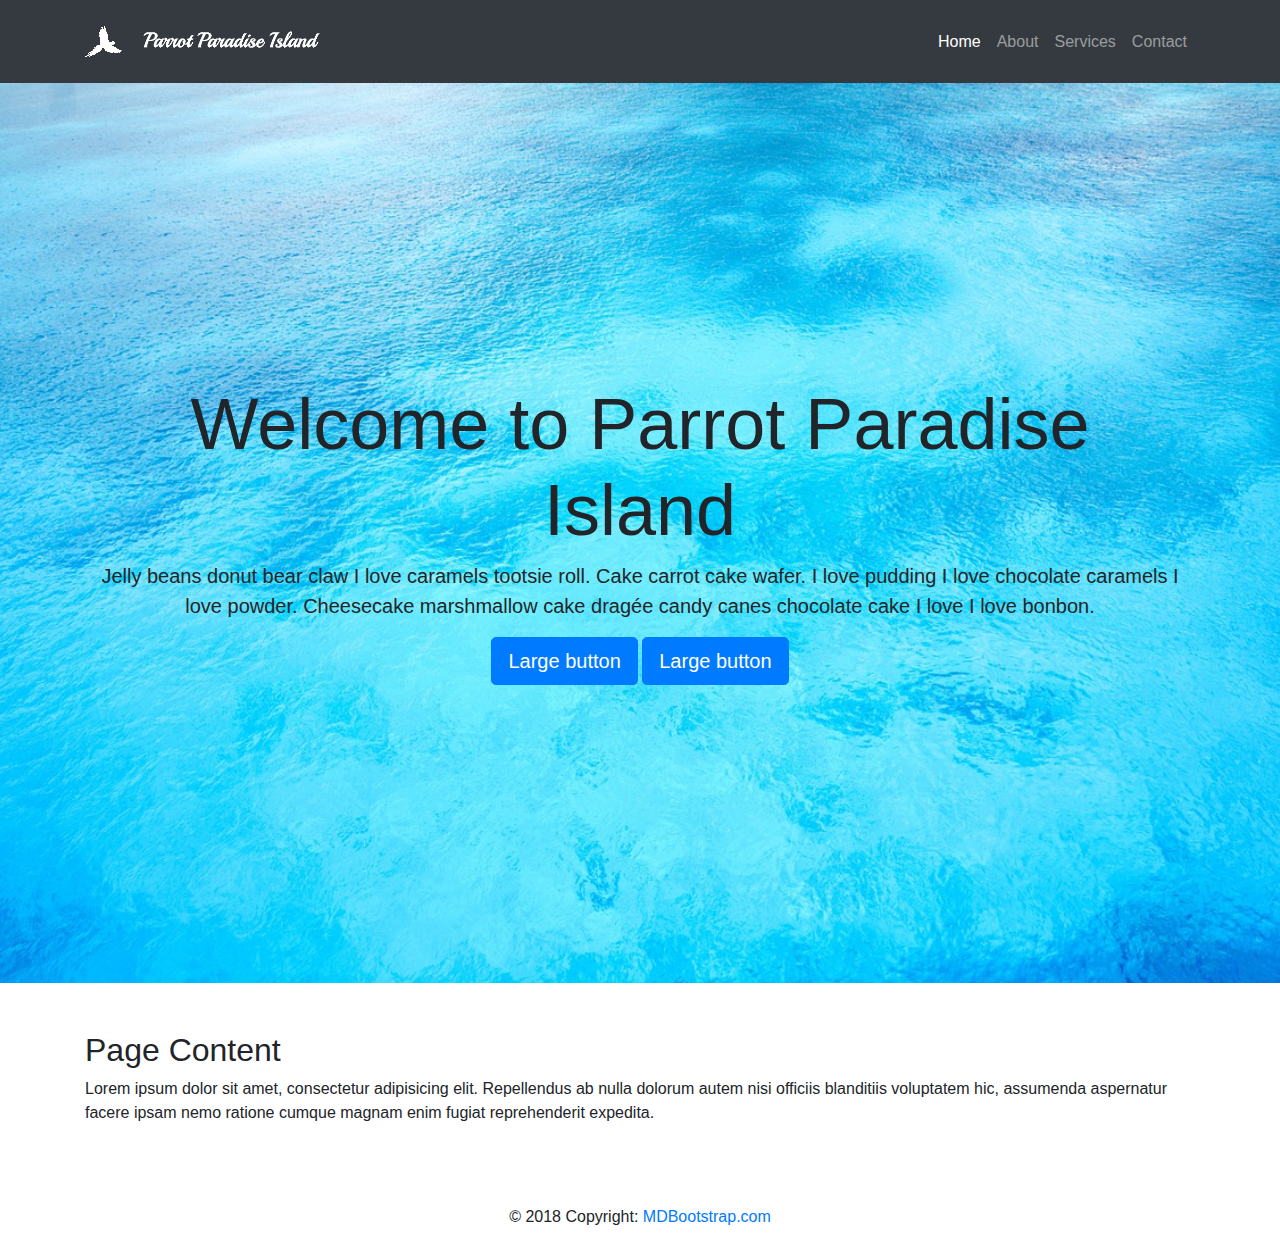
==== index.html @ 97ec455e "dag 2" ====
<!doctype html>
<html class="no-js" lang="">

<head>
  <meta charset="utf-8">
  <title></title>
  <meta name="description" content="">
  <meta name="viewport" content="width=device-width, initial-scale=1">

  <link rel="manifest" href="">
  <link rel="icon" href="images/flyingbird.png">
  <!-- Place favicon.ico in the root directory -->
  <link rel="stylesheet" href="css/bootstrap.css">
  <link rel="stylesheet" href="css/normalize.css">
  <link rel="stylesheet" href="css/main.css">
  <link rel="stylesheet" href="css/bootstrap-grid.css">
  <link rel="stylesheet" href="css/bootstrap-reboot.css">


  <meta name="theme-color" content="#fafafa">
</head>

<body>

  <!--[if IE]>
    <p class="browserupgrade">You are using an <strong>outdated</strong> browser. Please <a href="https://browsehappy.com/">upgrade your browser</a> to improve your experience and security.</p>
  <![endif]-->

  <!-- Add your site or application content here -->

  <!-- Navigation -->
<nav class="navbar navbar-expand-lg navbar-dark bg-dark static-top">
  <div class="container">
    <a class="navbar-brand" href="index.html">
        <img class="flyingbird" src="images/flyingbird.png" alt="Parrot Paradise Logo" >
      <img src="images/textlogo.png" alt="Parrot Paradise Logo">

        </a>
    <button class="navbar-toggler" type="button" data-toggle="collapse" data-target="#navbarResponsive" aria-controls="navbarResponsive" aria-expanded="false" aria-label="Toggle navigation">
          <span class="navbar-toggler-icon"></span>
        </button>
    <div class="collapse navbar-collapse" id="navbarResponsive">
      <ul class="navbar-nav ml-auto">
        <li class="nav-item active">
          <a class="nav-link" href="index.html">Home
                <span class="sr-only">(current)</span>
              </a>
        </li>
        <li class="nav-item">
          <a class="nav-link" href="#">About</a>
        </li>
        <li class="nav-item">
          <a class="nav-link" href="#">Services</a>
        </li>
        <li class="nav-item">
          <a class="nav-link" href="#">Contact</a>
        </li>
      </ul>
    </div>
  </div>
</nav>


<!-- Full Page Image Header with Vertically Centered Content -->
<header class="masthead">
  <div class="container h-100">
    <div class="row h-100 align-items-center">
      <div class="col-12 text-center">
        <h1 class="display-3">Welcome to Parrot Paradise Island</h1>
        <p class="lead">
            Jelly beans donut bear claw I love caramels tootsie roll. Cake carrot
            cake wafer. I love pudding I love chocolate caramels I love powder. Cheesecake marshmallow cake dragée candy canes chocolate cake I love I love bonbon.</p>
        <button type="button" class="btn btn-primary btn-lg">Large button</button>
        <button type="button" class="btn btn-primary btn-lg">Large button</button>
      </div>
    </div>
  </div>
</header>

<!-- Page Content -->
<section class="py-5">
  <div class="container">
    <h2 class="font-weight-light">Page Content</h2>
    <p>Lorem ipsum dolor sit amet, consectetur adipisicing elit. Repellendus ab nulla dolorum autem nisi officiis blanditiis voluptatem hic, assumenda aspernatur facere ipsam nemo ratione cumque magnam enim fugiat reprehenderit expedita.</p>
  </div>
</section>


<!-- Footer -->
<footer class="page-footer font-small blue">

  <!-- Copyright -->
  <div class="footer-copyright text-center py-3">© 2018 Copyright:
    <a href="https://mdbootstrap.com/education/bootstrap/"> MDBootstrap.com</a>
  </div>
  <!-- Copyright -->

</footer>


<script src="https://code.jquery.com/jquery-3.3.1.slim.min.js" integrity="sha384-q8i/X+965DzO0rT7abK41JStQIAqVgRVzpbzo5smXKp4YfRvH+8abtTE1Pi6jizo" crossorigin="anonymous"></script>
<script src="https://cdnjs.cloudflare.com/ajax/libs/popper.js/1.14.7/umd/popper.min.js" integrity="sha384-UO2eT0CpHqdSJQ6hJty5KVphtPhzWj9WO1clHTMGa3JDZwrnQq4sF86dIHNDz0W1" crossorigin="anonymous"></script>
<script src="https://stackpath.bootstrapcdn.com/bootstrap/4.3.1/js/bootstrap.min.js" integrity="sha384-JjSmVgyd0p3pXB1rRibZUAYoIIy6OrQ6VrjIEaFf/nJGzIxFDsf4x0xIM+B07jRM" crossorigin="anonymous"></script>
  <script src="js/vendor/modernizr-3.7.1.min.js"></script>
  <script src="https://code.jquery.com/jquery-3.4.1.min.js" integrity="sha256-CSXorXvZcTkaix6Yvo6HppcZGetbYMGWSFlBw8HfCJo=" crossorigin="anonymous"></script>
  <script>window.jQuery || document.write('<script src="js/vendor/jquery-3.4.1.min.js"><\/script>')</script>

  <script src="js/plugins.js"></script>
  <script src="js/main.js"></script>

  <!-- Google Analytics: change UA-XXXXX-Y to be your site's ID. -->
  <script>
    window.ga = function () { ga.q.push(arguments) }; ga.q = []; ga.l = +new Date;
    ga('create', 'UA-XXXXX-Y', 'auto'); ga('set','transport','beacon'); ga('send', 'pageview')
  </script>
  <script src="https://www.google-analytics.com/analytics.js" async></script>

</body>

</html>
---- css/main.css ----
/*! HTML5 Boilerplate v7.2.0 | MIT License | https://html5boilerplate.com/ */

/* main.css 2.0.0 | MIT License | https://github.com/h5bp/main.css#readme */
/*
 * What follows is the result of much research on cross-browser styling.
 * Credit left inline and big thanks to Nicolas Gallagher, Jonathan Neal,
 * Kroc Camen, and the H5BP dev community and team.
 */

/* ==========================================================================
   Base styles: opinionated defaults
   ========================================================================== */

html {
  color: #222;
  font-size: 1em;
  line-height: 1.4;
}

/*
 * Remove text-shadow in selection highlight:
 * https://twitter.com/miketaylr/status/12228805301
 *
 * Vendor-prefixed and regular ::selection selectors cannot be combined:
 * https://stackoverflow.com/a/16982510/7133471
 *
 * Customize the background color to match your design.
 */

::-moz-selection {
  background: #b3d4fc;
  text-shadow: none;
}

::selection {
  background: #b3d4fc;
  text-shadow: none;
}

/*
 * A better looking default horizontal rule
 */

hr {
  display: block;
  height: 1px;
  border: 0;
  border-top: 1px solid #ccc;
  margin: 1em 0;
  padding: 0;
}

/*
 * Remove the gap between audio, canvas, iframes,
 * images, videos and the bottom of their containers:
 * https://github.com/h5bp/html5-boilerplate/issues/440
 */

audio,
canvas,
iframe,
img,
svg,
video {
  vertical-align: middle;
}

/*
 * Remove default fieldset styles.
 */

fieldset {
  border: 0;
  margin: 0;
  padding: 0;
}

/*
 * Allow only vertical resizing of textareas.
 */

textarea {
  resize: vertical;
}

/* ==========================================================================
   Browser Upgrade Prompt
   ========================================================================== */

.browserupgrade {
  margin: 0.2em 0;
  background: #ccc;
  color: #000;
  padding: 0.2em 0;
}

/* ==========================================================================
   Author's custom styles
   ========================================================================== */

/* ==========================================================================
   Helper classes
   ========================================================================== */

/*
 * Hide visually and from screen readers
 */

.hidden {
  display: none !important;
}

/*
* Hide only visually, but have it available for screen readers:
* https://snook.ca/archives/html_and_css/hiding-content-for-accessibility
*
* 1. For long content, line feeds are not interpreted as spaces and small width
*    causes content to wrap 1 word per line:
*    https://medium.com/@jessebeach/beware-smushed-off-screen-accessible-text-5952a4c2cbfe
*/

.sr-only {
  border: 0;
  clip: rect(0, 0, 0, 0);
  height: 1px;
  margin: -1px;
  overflow: hidden;
  padding: 0;
  position: absolute;
  white-space: nowrap;
  width: 1px;
  /* 1 */
}

/*
* Extends the .sr-only class to allow the element
* to be focusable when navigated to via the keyboard:
* https://www.drupal.org/node/897638
*/

.sr-only.focusable:active,
.sr-only.focusable:focus {
  clip: auto;
  height: auto;
  margin: 0;
  overflow: visible;
  position: static;
  white-space: inherit;
  width: auto;
}

/*
* Hide visually and from screen readers, but maintain layout
*/

.invisible {
  visibility: hidden;
}

/*
* Clearfix: contain floats
*
* For modern browsers
* 1. The space content is one way to avoid an Opera bug when the
*    `contenteditable` attribute is included anywhere else in the document.
*    Otherwise it causes space to appear at the top and bottom of elements
*    that receive the `clearfix` class.
* 2. The use of `table` rather than `block` is only necessary if using
*    `:before` to contain the top-margins of child elements.
*/

.clearfix:before,
.clearfix:after {
  content: " ";
  /* 1 */
  display: table;
  /* 2 */
}

.clearfix:after {
  clear: both;
}

/* ==========================================================================
   EXAMPLE Media Queries for Responsive Design.
   These examples override the primary ('mobile first') styles.
   Modify as content requires.
   ========================================================================== */

@media only screen and (min-width: 35em) {
  /* Style adjustments for viewports that meet the condition */
}

@media print,
  (-webkit-min-device-pixel-ratio: 1.25),
  (min-resolution: 1.25dppx),
  (min-resolution: 120dpi) {
  /* Style adjustments for high resolution devices */
}

/* ==========================================================================
   Print styles.
   Inlined to avoid the additional HTTP request:
   https://www.phpied.com/delay-loading-your-print-css/
   ========================================================================== */

@media print {
  *,
  *:before,
  *:after {
    background: transparent !important;
    color: #000 !important;
    /* Black prints faster */
    -webkit-box-shadow: none !important;
    box-shadow: none !important;
    text-shadow: none !important;
  }
  a,
  a:visited {
    text-decoration: underline;
  }
  a[href]:after {
    content: " (" attr(href) ")";
  }
  abbr[title]:after {
    content: " (" attr(title) ")";
  }
  /*
     * Don't show links that are fragment identifiers,
     * or use the `javascript:` pseudo protocol
     */
  a[href^="#"]:after,
  a[href^="javascript:"]:after {
    content: "";
  }
  pre {
    white-space: pre-wrap !important;
  }
  pre,
  blockquote {
    border: 1px solid #999;
    page-break-inside: avoid;
  }
  /*
     * Printing Tables:
     * https://web.archive.org/web/20180815150934/http://css-discuss.incutio.com/wiki/Printing_Tables
     */
  thead {
    display: table-header-group;
  }
  tr,
  img {
    page-break-inside: avoid;
  }
  p,
  h2,
  h3 {
    orphans: 3;
    widows: 3;
  }
  h2,
  h3 {
    page-break-after: avoid;
  }

}

@media only screen and (max-width: 359px) {
  .flyingbird {
    display:none;
  }
}
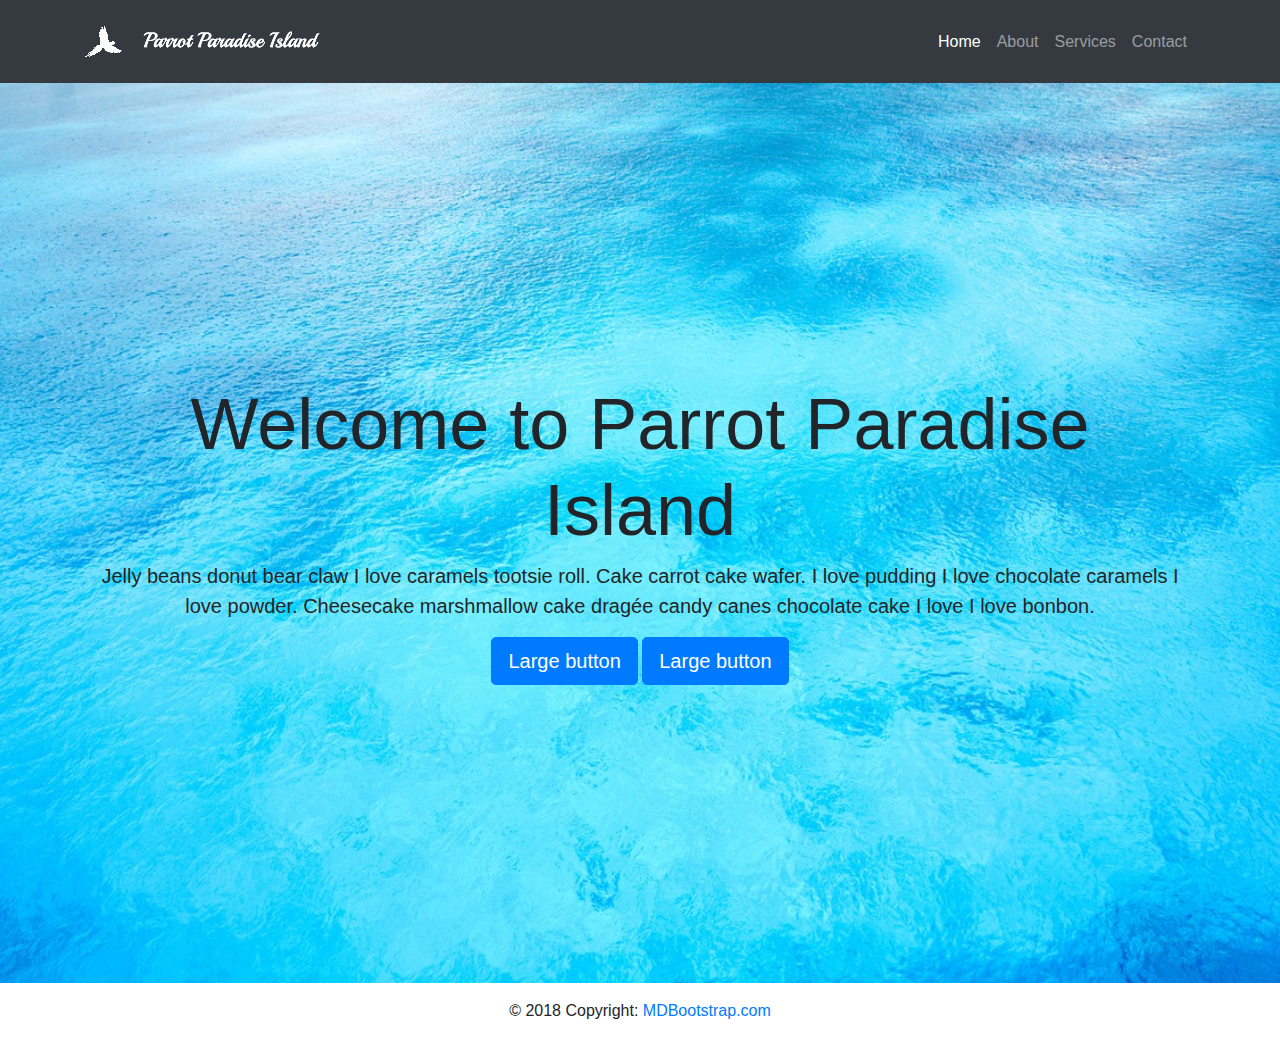
==== commit bd185994: "." ====
--- a/index.html
+++ b/index.html
@@ -67,7 +67,7 @@
     <div class="row h-100 align-items-center">
       <div class="col-12 text-center">
         <h1 class="display-3">Welcome to Parrot Paradise Island</h1>
-        <p class="lead">
+        <p class="leadbold" >
             Jelly beans donut bear claw I love caramels tootsie roll. Cake carrot
             cake wafer. I love pudding I love chocolate caramels I love powder. Cheesecake marshmallow cake dragée candy canes chocolate cake I love I love bonbon.</p>
         <button type="button" class="btn btn-primary btn-lg">Large button</button>
@@ -77,14 +77,14 @@
   </div>
 </header>
 
-<!-- Page Content -->
+<!-- Page Content (Endast vid behov)
 <section class="py-5">
   <div class="container">
     <h2 class="font-weight-light">Page Content</h2>
     <p>Lorem ipsum dolor sit amet, consectetur adipisicing elit. Repellendus ab nulla dolorum autem nisi officiis blanditiis voluptatem hic, assumenda aspernatur facere ipsam nemo ratione cumque magnam enim fugiat reprehenderit expedita.</p>
   </div>
 </section>
-
+-->
 
 <!-- Footer -->
 <footer class="page-footer font-small blue">
--- a/css/main.css
+++ b/css/main.css
@@ -17,6 +17,11 @@
   line-height: 1.4;
 }
 
+
+.leadbold {
+  font-size: 1.25rem;
+  font-weight: 400;
+}
 /*
  * Remove text-shadow in selection highlight:
  * https://twitter.com/miketaylr/status/12228805301
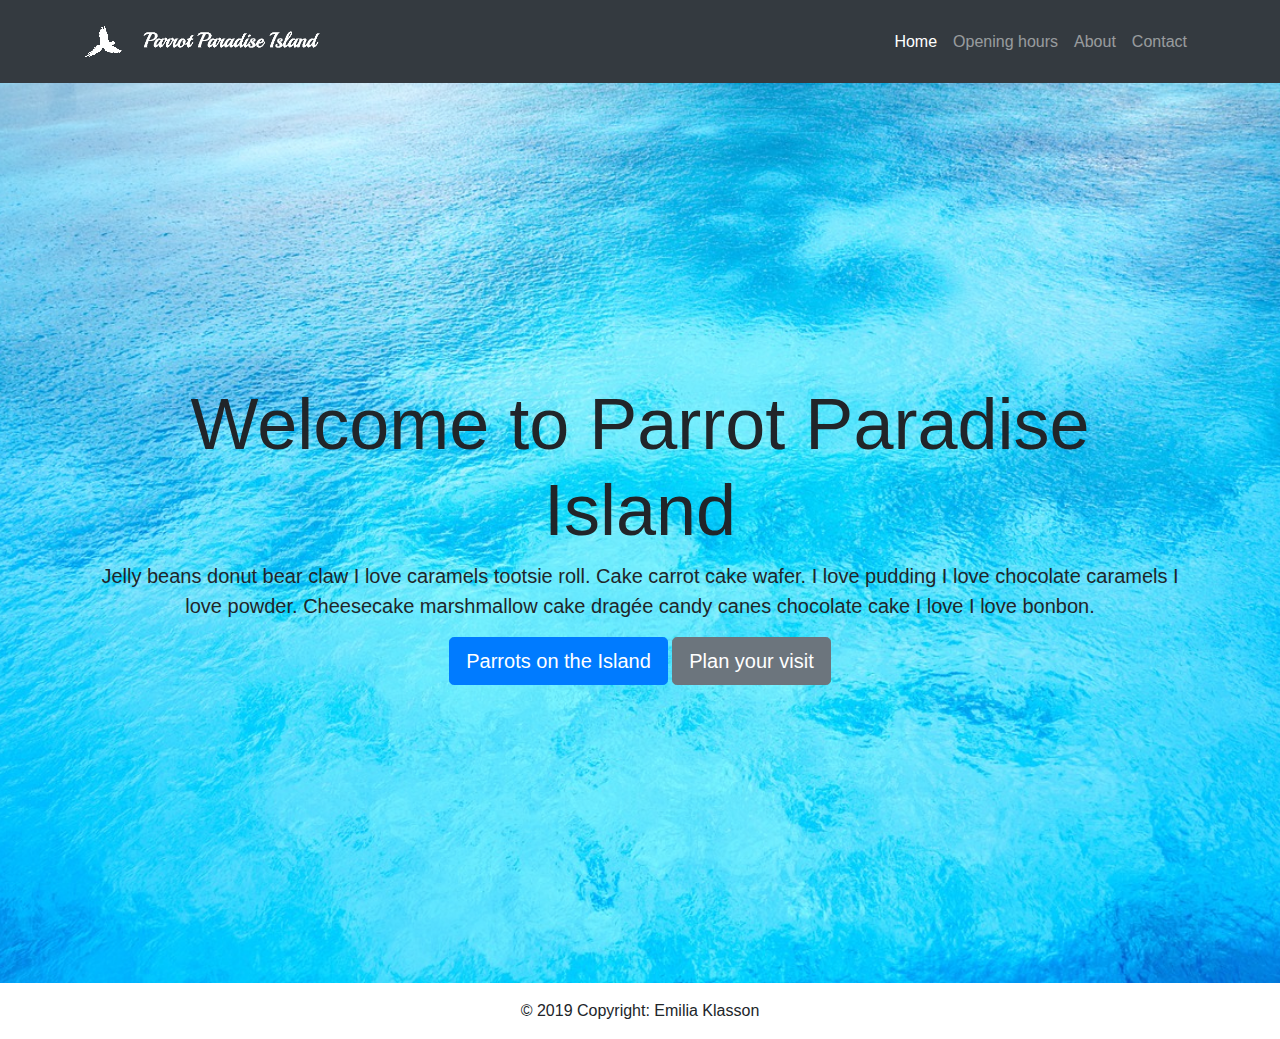
==== commit 54a57c48: "Update index.html" ====
--- a/index.html
+++ b/index.html
@@ -47,10 +47,10 @@
               </a>
         </li>
         <li class="nav-item">
-          <a class="nav-link" href="#">About</a>
+          <a class="nav-link" href="#">Opening hours</a>
         </li>
         <li class="nav-item">
-          <a class="nav-link" href="#">Services</a>
+          <a class="nav-link" href="#">About</a>
         </li>
         <li class="nav-item">
           <a class="nav-link" href="#">Contact</a>
@@ -70,8 +70,8 @@
         <p class="leadbold" >
             Jelly beans donut bear claw I love caramels tootsie roll. Cake carrot
             cake wafer. I love pudding I love chocolate caramels I love powder. Cheesecake marshmallow cake dragée candy canes chocolate cake I love I love bonbon.</p>
-        <button type="button" class="btn btn-primary btn-lg">Large button</button>
-        <button type="button" class="btn btn-primary btn-lg">Large button</button>
+        <button type="button" class="btn btn-primary btn-lg">Parrots on the Island</button>
+        <button type="button" class="btn btn-secondary btn-lg">Plan your visit</button>
       </div>
     </div>
   </div>
@@ -90,8 +90,7 @@
 <footer class="page-footer font-small blue">
 
   <!-- Copyright -->
-  <div class="footer-copyright text-center py-3">© 2018 Copyright:
-    <a href="https://mdbootstrap.com/education/bootstrap/"> MDBootstrap.com</a>
+  <div class="footer-copyright text-center py-3">© 2019 Copyright: Emilia Klasson
   </div>
   <!-- Copyright -->
 
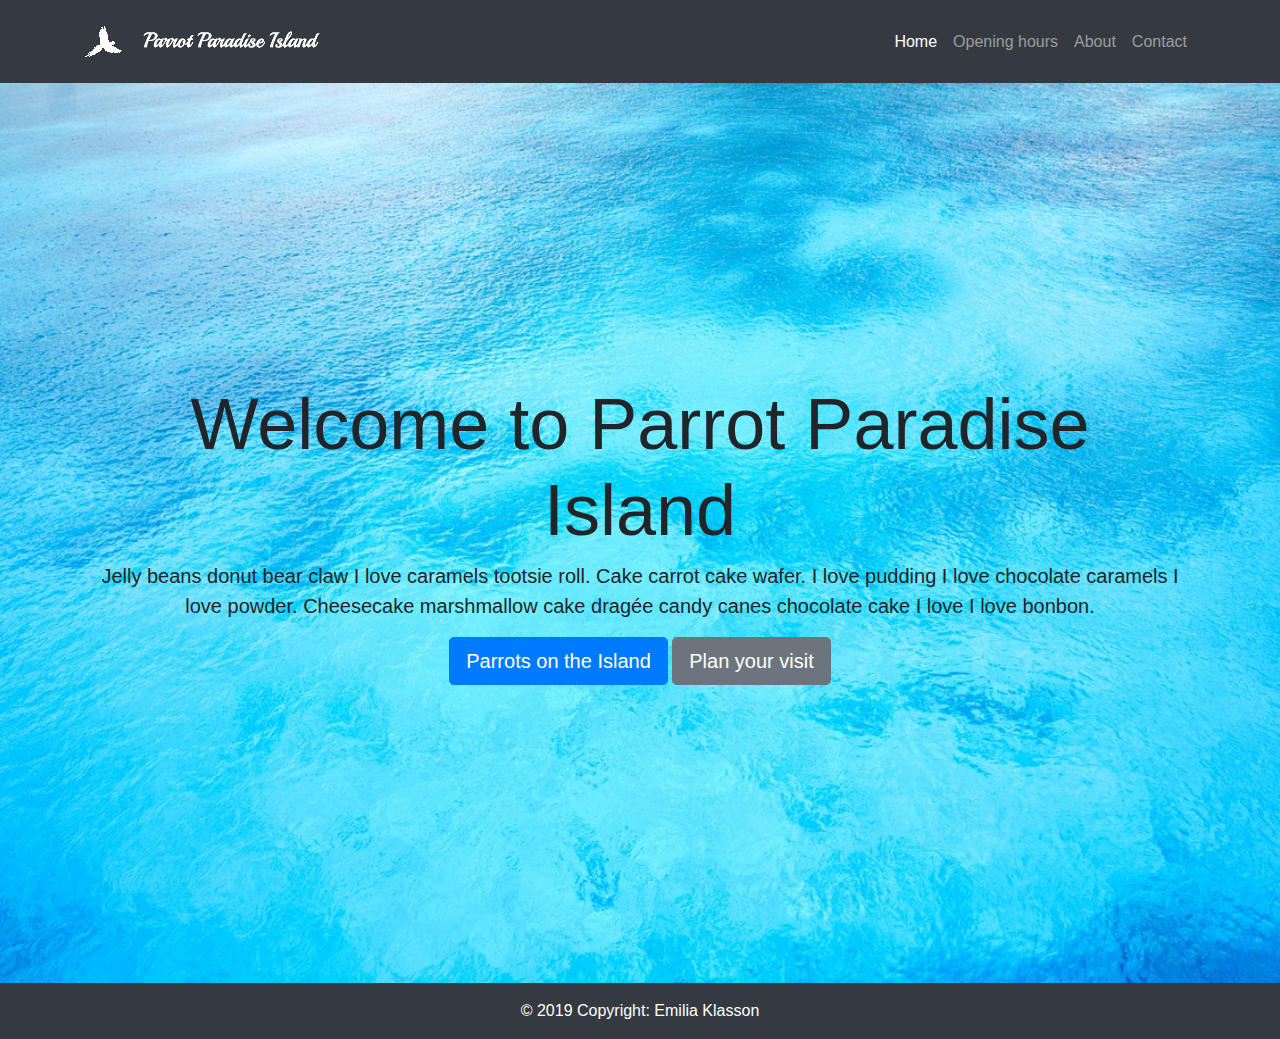
==== commit 193fb01b: "." ====
--- a/index.html
+++ b/index.html
@@ -47,10 +47,10 @@
               </a>
         </li>
         <li class="nav-item">
-          <a class="nav-link" href="#">Opening hours</a>
+          <a class="nav-link" href="OpeningHours.html">Opening hours</a>
         </li>
         <li class="nav-item">
-          <a class="nav-link" href="#">About</a>
+          <a class="nav-link" href="About.html">About</a>
         </li>
         <li class="nav-item">
           <a class="nav-link" href="#">Contact</a>
@@ -87,7 +87,7 @@
 -->
 
 <!-- Footer -->
-<footer class="page-footer font-small blue">
+<footer>
 
   <!-- Copyright -->
   <div class="footer-copyright text-center py-3">© 2019 Copyright: Emilia Klasson
--- a/css/main.css
+++ b/css/main.css
@@ -22,6 +22,44 @@
   font-size: 1.25rem;
   font-weight: 400;
 }
+
+
+.leadbolder {
+  font-size: 1.25rem;
+  font-weight: 600;
+}
+
+.footer-copyright{
+  background-color: #343A40;
+  color: white;
+}
+
+/* about page */
+.how-section1{
+  margin-top:-15%;
+  padding: 10%;
+}
+.how-section1 h4{
+  color: #ffa500;
+  font-weight: bold;
+  font-size: 30px;
+}
+.how-section1 .subheading{
+  color: #3931af;
+  font-size: 20px;
+}
+.how-section1 .row
+{
+  margin-top: 10%;
+}
+.how-img 
+{
+  text-align: center;
+}
+.how-img img{
+  width: 100%;
+}
+
 /*
  * Remove text-shadow in selection highlight:
  * https://twitter.com/miketaylr/status/12228805301
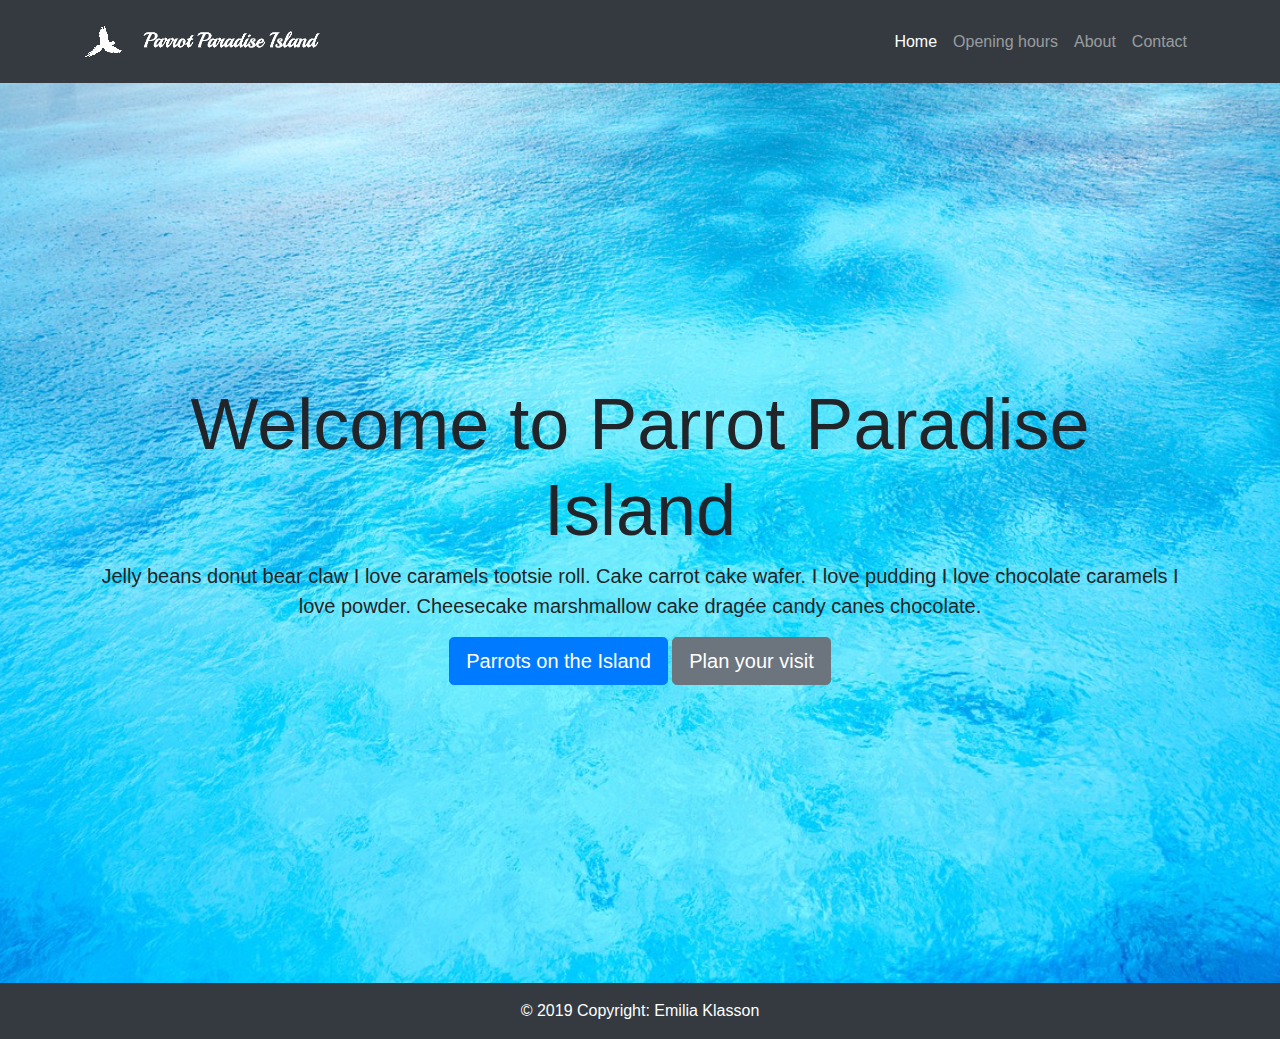
==== commit 65d8bb45: "." ====
--- a/index.html
+++ b/index.html
@@ -9,7 +9,6 @@
 
   <link rel="manifest" href="">
   <link rel="icon" href="images/flyingbird.png">
-  <!-- Place favicon.ico in the root directory -->
   <link rel="stylesheet" href="css/bootstrap.css">
   <link rel="stylesheet" href="css/normalize.css">
   <link rel="stylesheet" href="css/main.css">
@@ -19,16 +18,8 @@
 
   <meta name="theme-color" content="#fafafa">
 </head>
-
 <body>
 
-  <!--[if IE]>
-    <p class="browserupgrade">You are using an <strong>outdated</strong> browser. Please <a href="https://browsehappy.com/">upgrade your browser</a> to improve your experience and security.</p>
-  <![endif]-->
-
-  <!-- Add your site or application content here -->
-
-  <!-- Navigation -->
 <nav class="navbar navbar-expand-lg navbar-dark bg-dark static-top">
   <div class="container">
     <a class="navbar-brand" href="index.html">
@@ -53,7 +44,7 @@
           <a class="nav-link" href="About.html">About</a>
         </li>
         <li class="nav-item">
-          <a class="nav-link" href="#">Contact</a>
+          <a class="nav-link" href="Contact.html">Contact</a>
         </li>
       </ul>
     </div>
@@ -61,7 +52,6 @@
 </nav>
 
 
-<!-- Full Page Image Header with Vertically Centered Content -->
 <header class="masthead">
   <div class="container h-100">
     <div class="row h-100 align-items-center">
@@ -69,31 +59,17 @@
         <h1 class="display-3">Welcome to Parrot Paradise Island</h1>
         <p class="leadbold" >
             Jelly beans donut bear claw I love caramels tootsie roll. Cake carrot
-            cake wafer. I love pudding I love chocolate caramels I love powder. Cheesecake marshmallow cake dragée candy canes chocolate cake I love I love bonbon.</p>
-        <button type="button" class="btn btn-primary btn-lg">Parrots on the Island</button>
-        <button type="button" class="btn btn-secondary btn-lg">Plan your visit</button>
+            cake wafer. I love pudding I love chocolate caramels I love powder. Cheesecake marshmallow cake dragée candy canes chocolate.</p>
+        <a href="Parrotsontheisland.html" role="button" class="btn btn-primary btn-lg">Parrots on the Island</a>
+        <a href="Planyourvisit.html" role="button"  class="btn btn-secondary btn-lg" >Plan your visit</a>
       </div>
     </div>
   </div>
 </header>
 
-<!-- Page Content (Endast vid behov)
-<section class="py-5">
-  <div class="container">
-    <h2 class="font-weight-light">Page Content</h2>
-    <p>Lorem ipsum dolor sit amet, consectetur adipisicing elit. Repellendus ab nulla dolorum autem nisi officiis blanditiis voluptatem hic, assumenda aspernatur facere ipsam nemo ratione cumque magnam enim fugiat reprehenderit expedita.</p>
-  </div>
-</section>
--->
-
-<!-- Footer -->
-<footer>
-
-  <!-- Copyright -->
+<footer class="footer">
   <div class="footer-copyright text-center py-3">© 2019 Copyright: Emilia Klasson
   </div>
-  <!-- Copyright -->
-
 </footer>
 
 
@@ -107,7 +83,6 @@
   <script src="js/plugins.js"></script>
   <script src="js/main.js"></script>
 
-  <!-- Google Analytics: change UA-XXXXX-Y to be your site's ID. -->
   <script>
     window.ga = function () { ga.q.push(arguments) }; ga.q = []; ga.l = +new Date;
     ga('create', 'UA-XXXXX-Y', 'auto'); ga('set','transport','beacon'); ga('send', 'pageview')
--- a/css/main.css
+++ b/css/main.css
@@ -17,21 +17,105 @@
   line-height: 1.4;
 }
 
+.masthead {
+  height: 100vh;
+  min-height: 500px;
+  background-image: url(/images/frontpagebackground.jpg);
+  background-size: cover;
+  background-position: center;
+  background-repeat: no-repeat;
+}
+
+@media only screen and (max-width: 380px) {
+  .masthead {
+    height: 120vh;
+  }
+}
+
+.linkcolor{
+  color:purple;
+  font-weight:500;
+}
+
+
+.linkcolor:hover{
+  color:purple;
+}
+.display-5 {
+  font-size: 2.5rem;
+  font-weight: 350;
+  line-height: 1.2;
+}
+
+#headercontact {
+  margin-top: 1em;
+}
 
 .leadbold {
   font-size: 1.25rem;
   font-weight: 400;
 }
 
+.leadboldsmall {
+  font-size: 1.0rem;
+  font-weight: 600;
+}
+
 
 .leadbolder {
   font-size: 1.25rem;
   font-weight: 600;
 }
 
+.textturquoise{
+  color: rgb(0, 195, 255);
+}
+
 .footer-copyright{
   background-color: #343A40;
   color: white;
+}
+
+.fill{
+  width:100%;
+}
+
+/*---------------------------------------
+  Contact section
+-----------------------------------------*/
+
+#contact .form-control {
+  border: none;
+  border-bottom: 2px solid #f0f0f0;
+  border-radius: 0px;
+  box-shadow: none;
+  font-size: 18px;
+  margin-top: 10px;
+  margin-bottom: 10px;
+  -webkit-transition: all ease-in-out 0.4s;
+  transition: all ease-in-out 0.4s;
+}
+
+#contact .form-control:focus {
+  border-bottom-color: #999999;
+}
+
+#contact input {
+  height: 55px;
+}
+
+#contact button#submit {
+  background: #2b2b2b;
+  border: none;
+  border-radius: 50px;
+  color: #ffffff;
+  height: 50px;
+  margin-top: 24px;
+}
+
+#contact button#submit:hover {
+  background: #7682cc;
+  color: #ffffff;
 }
 
 /* about page */
@@ -45,19 +129,272 @@
   font-size: 30px;
 }
 .how-section1 .subheading{
-  color: #3931af;
+  color: #1390d8;
   font-size: 20px;
 }
 .how-section1 .row
 {
   margin-top: 10%;
 }
-.how-img 
+.how-img
 {
   text-align: center;
 }
 .how-img img{
   width: 100%;
+}
+
+
+/*
+    HERO SECTION
+*/
+.hero {
+  padding: 6.25rem 0px !important;
+  margin: 0px !important;
+}
+.cardbox {
+  border-radius: 3px;
+  margin-bottom: 20px;
+  padding: 0px !important;
+}
+
+/* ------------------------------- */
+/* Cardbox Heading
+---------------------------------- */
+.cardbox .cardbox-heading {
+  padding: 16px;
+  margin: 0;
+}
+.cardbox .btn-flat.btn-flat-icon {
+ border-radius: 50%;
+ font-size: 24px;
+ height: 32px;
+ width: 32px;
+ padding: 0;
+ overflow: hidden;
+ color: #fff !important;
+ background: #b5b6b6;
+ 
+display: flex;
+flex-direction: column;
+justify-content: center;
+align-items: center;
+text-align: center;
+}
+.cardbox .float-right .dropdown-menu{
+  position: relative;
+  left: 13px !important;  
+}
+.cardbox .float-right a:hover{
+  background: #f4f4f4 !important;	
+}
+.cardbox .float-right a.dropdown-item {
+  display: block;
+  width: 100%;
+  padding: 4px 0px 4px 10px;
+  clear: both;
+  font-weight: 400;
+  font-family: 'Abhaya Libre', serif;
+  font-size: 14px !important;
+  color: #848484;
+  text-align: inherit;
+  white-space: nowrap;
+  background: 0 0;
+  border: 0;
+}
+
+/* ------------------------------- */
+/* Media Section
+---------------------------------- */
+.media {
+  display: -ms-flexbox;
+  display: flex;
+  -ms-flex-align: start;
+  align-items: flex-start;
+}
+.d-flex {
+  display: -ms-flexbox !important;
+  display: flex !important;
+}
+.media .mr-3{
+  margin-right: 1rem !important;
+}
+.media img{
+  width: 48px !important;
+  height: 48px !important;
+  padding: 2px;
+  border: 2px solid #f4f4f4;
+} 
+.media-body {
+  -ms-flex: 1;
+  flex: 1;
+  padding: .4rem !important;
+}
+.media-body p{
+  font-family: 'Rokkitt', serif;	
+  font-weight: 500 !important;
+  font-size: 14px;
+  color: #88898a;
+}
+.media-body small span{
+  font-family: 'Rokkitt', serif;	
+  font-size: 12px;
+  color: #aaa;
+  margin-right: 10px;
+}
+
+
+/* ------------------------------- */
+/* Cardbox Item
+---------------------------------- */
+.cardbox .cardbox-item {
+    position: relative;
+    display: block;
+}
+.cardbox .cardbox-item img{
+}
+.img-responsive{
+    display: block;
+    max-width: 100%;
+    height: auto;
+}	
+.fw {
+    width: 100% !important;
+	height: auto;
+}
+
+
+/* ------------------------------- */
+/* Cardbox Base
+---------------------------------- */
+.cardbox-base{
+ border-bottom: 2px solid #f4f4f4;
+}	
+.cardbox-base ul{
+ margin: 10px 0px 10px 15px!important; 
+ padding: 10px !important;
+ font-size: 0px;	
+  display: inline-block;
+}
+.cardbox-base li {
+  list-style: none;
+  margin: 0px 0px 0px -8px !important;
+  padding: 0px 0px 0px 0px !important;
+  display: inline-block;
+}
+
+.cardbox-base li a{
+  margin: 0px !important;
+  padding: 0px !important;
+}
+.cardbox-base li a i{
+ position: relative;
+ top: 4px; 
+ font-size: 16px;
+ color: #8d8d8d;
+ margin-right: 15px;
+}
+.cardbox-base li a span{
+ font-family: 'Rokkitt', serif;
+ font-size: 14px;
+ color: #8d8d8d;
+ margin-left: 20px;
+ position: relative;
+ top: 5px; 
+}
+.cardbox-base li a em{
+ font-family: 'Rokkitt', serif;
+ font-size: 14px;
+ color: #8d8d8d;
+ position: relative;
+ top: 3px; 
+}
+.cardbox-base li a img{
+  width: 25px;
+  height: 25px;
+  margin: 0px !important;
+  border: 2px solid #fff;
+}
+
+
+/* ------------------------------- */
+/* Cardbox Comments
+---------------------------------- */
+.cardbox-comments{
+  padding: 10px 40px 20px 40px !important;
+  font-size: 0px;	
+  text-align: center;
+  display: inline-block;
+}
+.cardbox-comments .comment-avatar img{
+  margin-top: 1px;
+  margin-right: 10px;
+  position: relative;
+  display: inline-block;
+  text-align: center;
+  width: 40px;
+  height: 40px;
+}
+.cardbox-comments .comment-body {
+  overflow: auto;
+}
+.search {
+ position: relative;
+ right: -60px;
+ top: -40px;
+ margin-bottom: -40px;
+ border: 2px solid #f4f4f4;	
+ width: 100%;
+ overflow: hidden;
+}
+.search input[type="text"] {
+ background-color: #fff;
+ line-height: 10px;
+ padding: 15px 60px 20px 10px;
+ border: none;
+ border-radius: 4px;
+ width: 350px;
+ font-family: 'Rokkitt', serif;
+ font-size: 14px;
+ color: #8d8d8d;
+ height: inherit;
+ font-weight: 700;
+}
+.search button {
+ position: absolute;
+ right: 0;
+ top: 0px;
+ border: none;
+ background-color: transparent;
+ color: #bbbbbb;
+ padding: 15px 25px;
+ cursor: pointer;
+ 
+ display: flex;
+flex-direction: column;
+justify-content: center;
+align-items: center;
+text-align: center;
+}
+.search button i {
+ font-size: 20px;
+ line-height: 30px;
+ display: block;
+}
+
+
+/* ------------------------------- */
+/* Author
+---------------------------------- */
+.author a{
+ font-family: 'Rokkitt', serif;
+ font-size: 16px;
+ color: #00C4CF;
+}
+.author p{
+ font-family: 'Rokkitt', serif;
+ font-size: 16px;
+ color: #8d8d8d;
 }
 
 /*
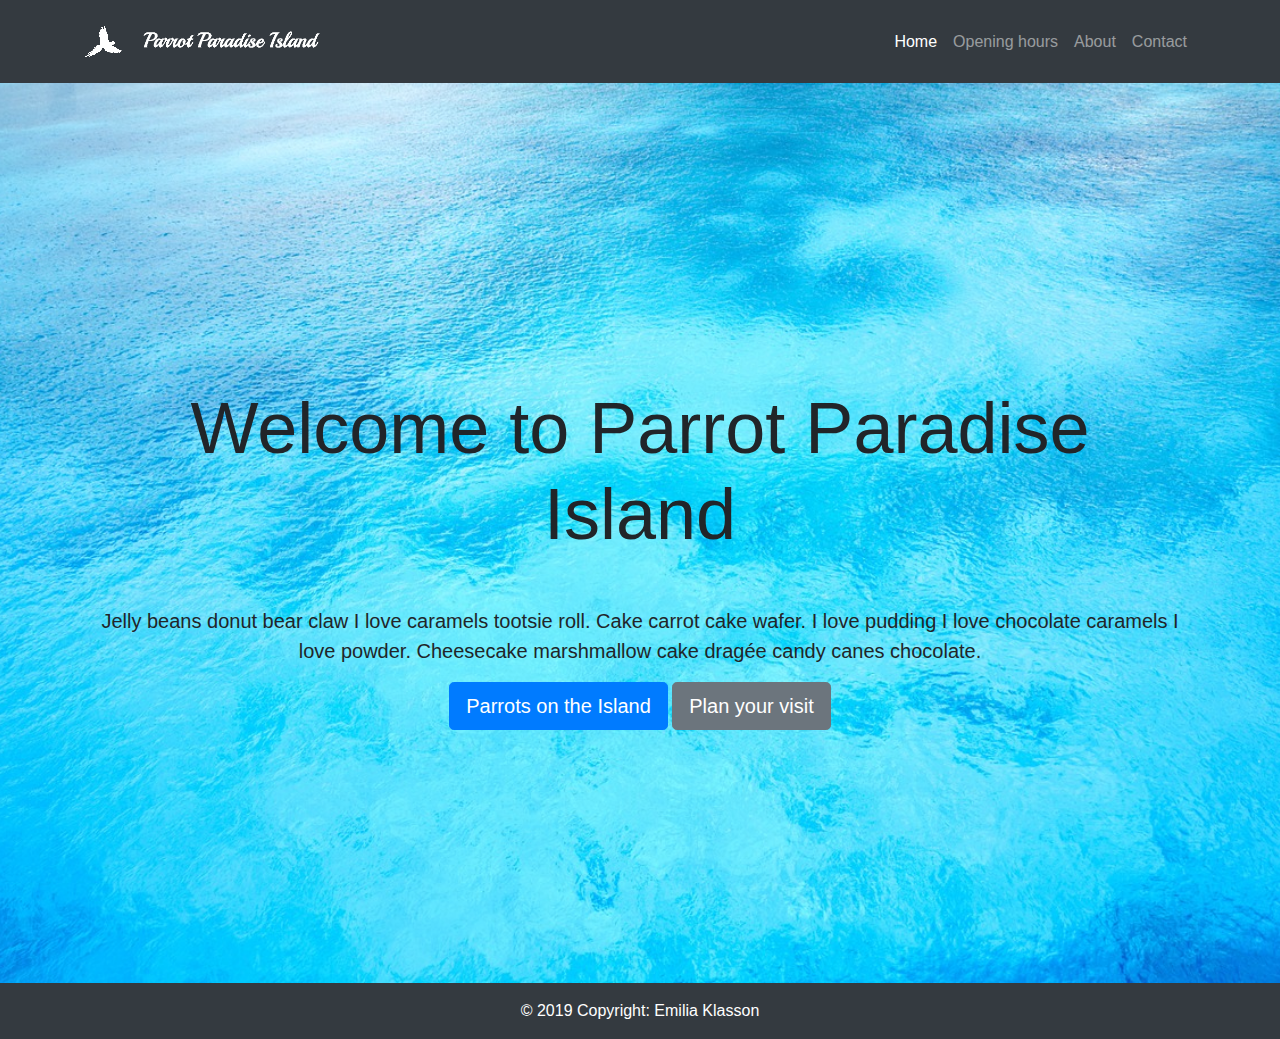
==== commit 5a4833b1: "." ====
--- a/index.html
+++ b/index.html
@@ -3,7 +3,7 @@
 
 <head>
   <meta charset="utf-8">
-  <title></title>
+  <title>Parrot Paradise Island</title>
   <meta name="description" content="">
   <meta name="viewport" content="width=device-width, initial-scale=1">
 
@@ -13,7 +13,6 @@
   <link rel="stylesheet" href="css/normalize.css">
   <link rel="stylesheet" href="css/main.css">
   <link rel="stylesheet" href="css/bootstrap-grid.css">
-  <link rel="stylesheet" href="css/bootstrap-reboot.css">
 
 
   <meta name="theme-color" content="#fafafa">
--- a/css/main.css
+++ b/css/main.css
@@ -251,8 +251,7 @@
     position: relative;
     display: block;
 }
-.cardbox .cardbox-item img{
-}
+
 .img-responsive{
     display: block;
     max-width: 100%;
